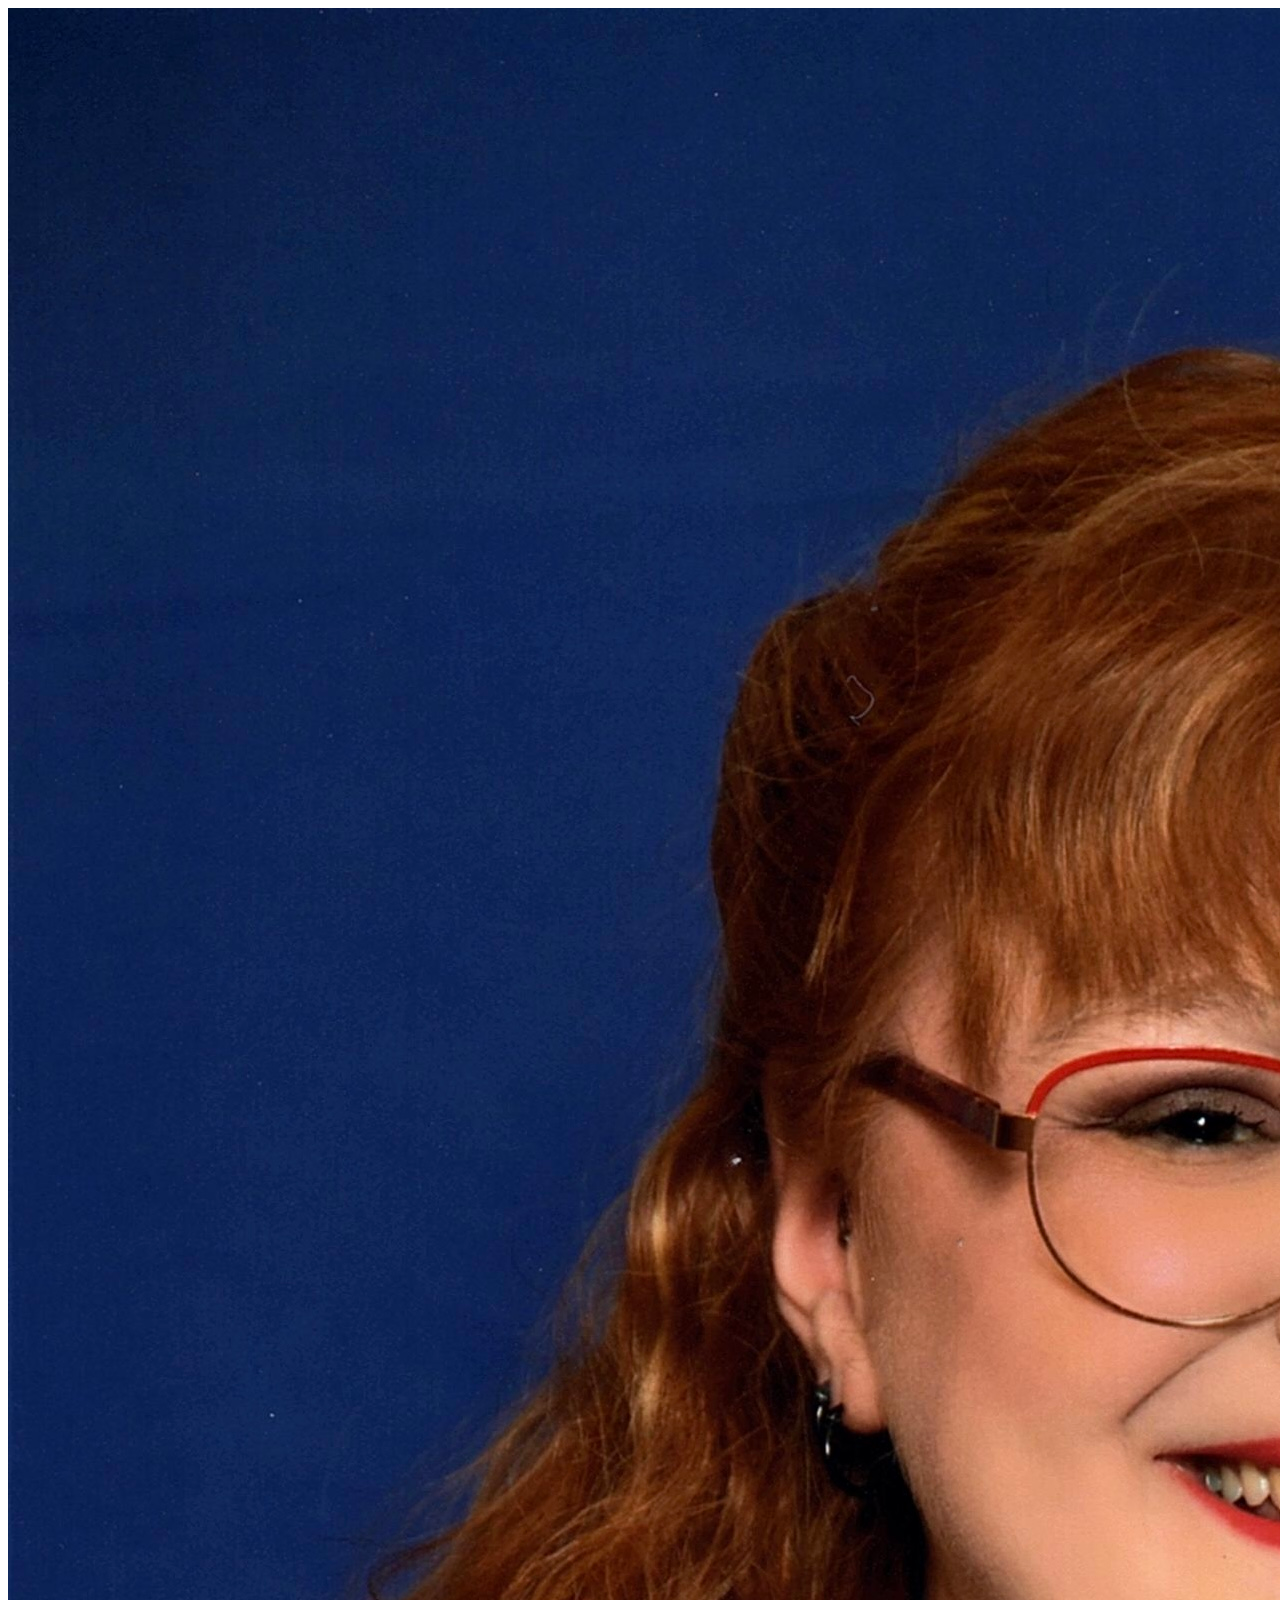
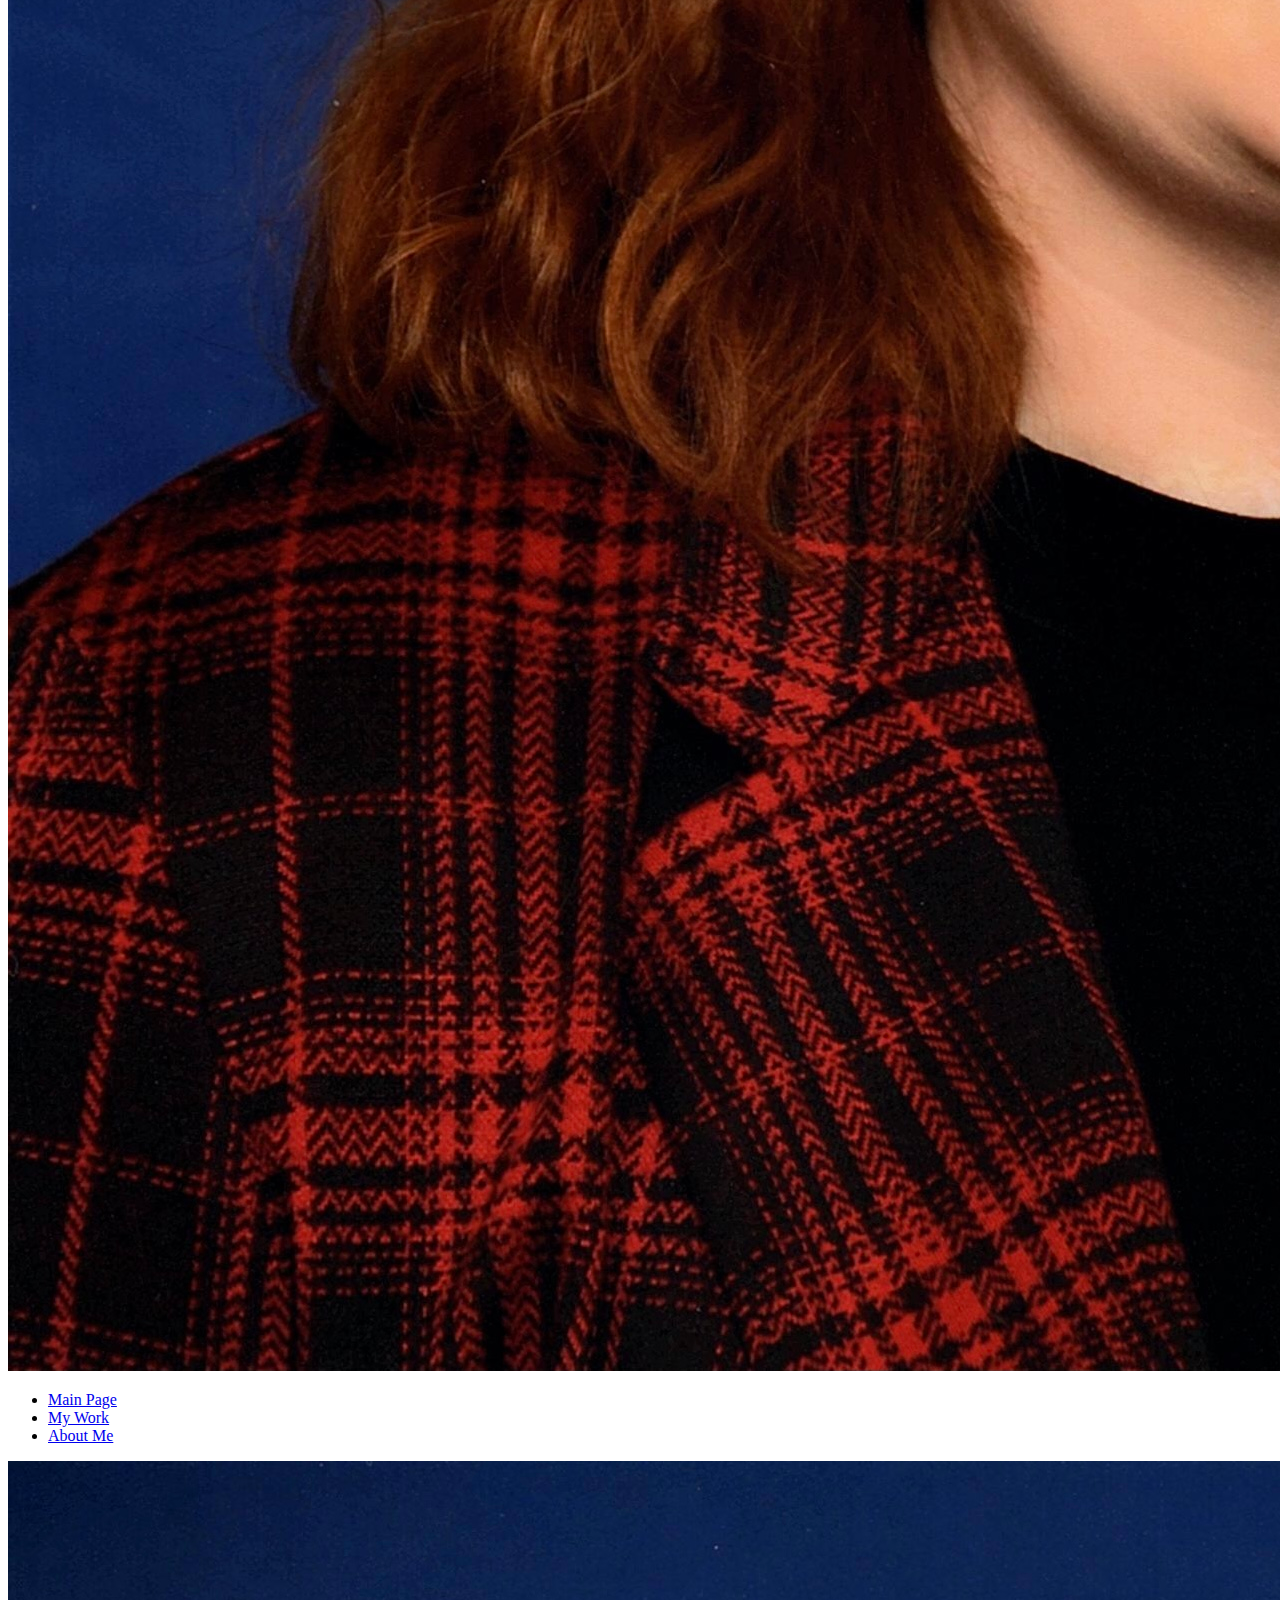
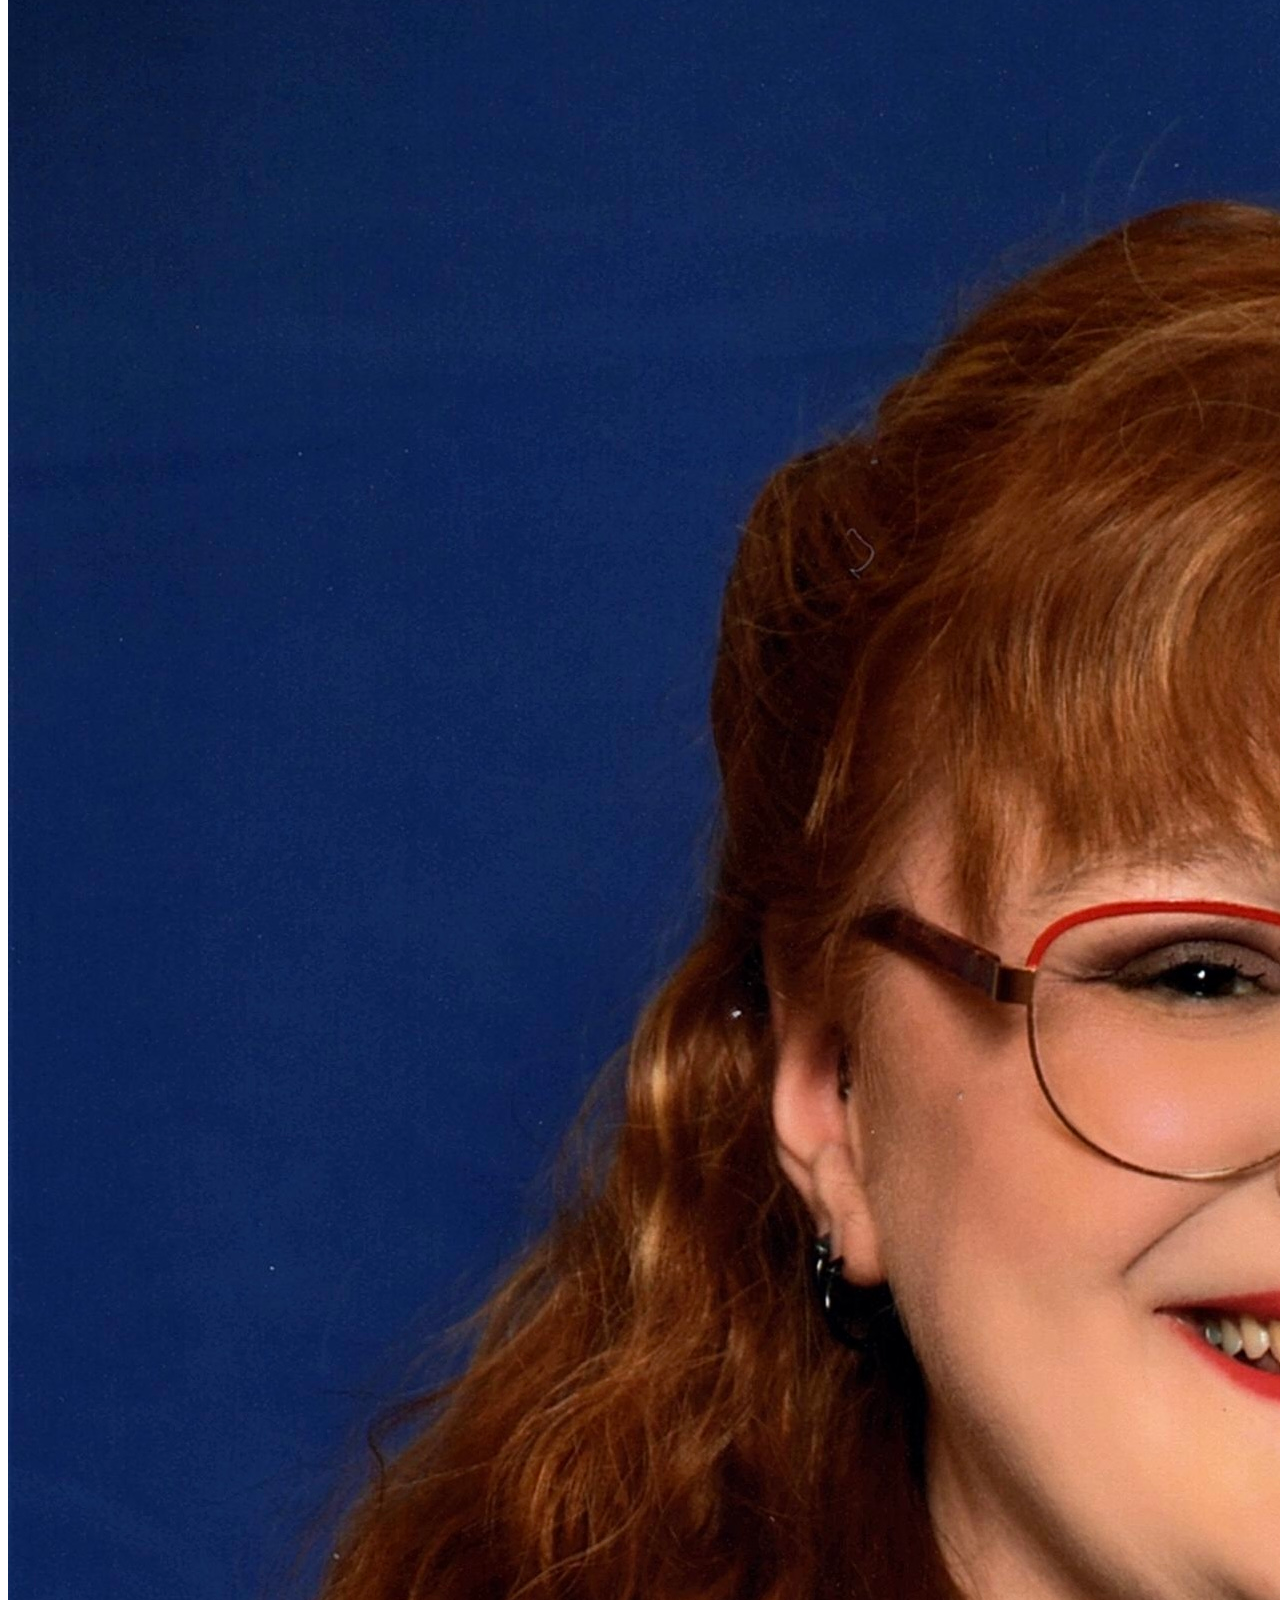
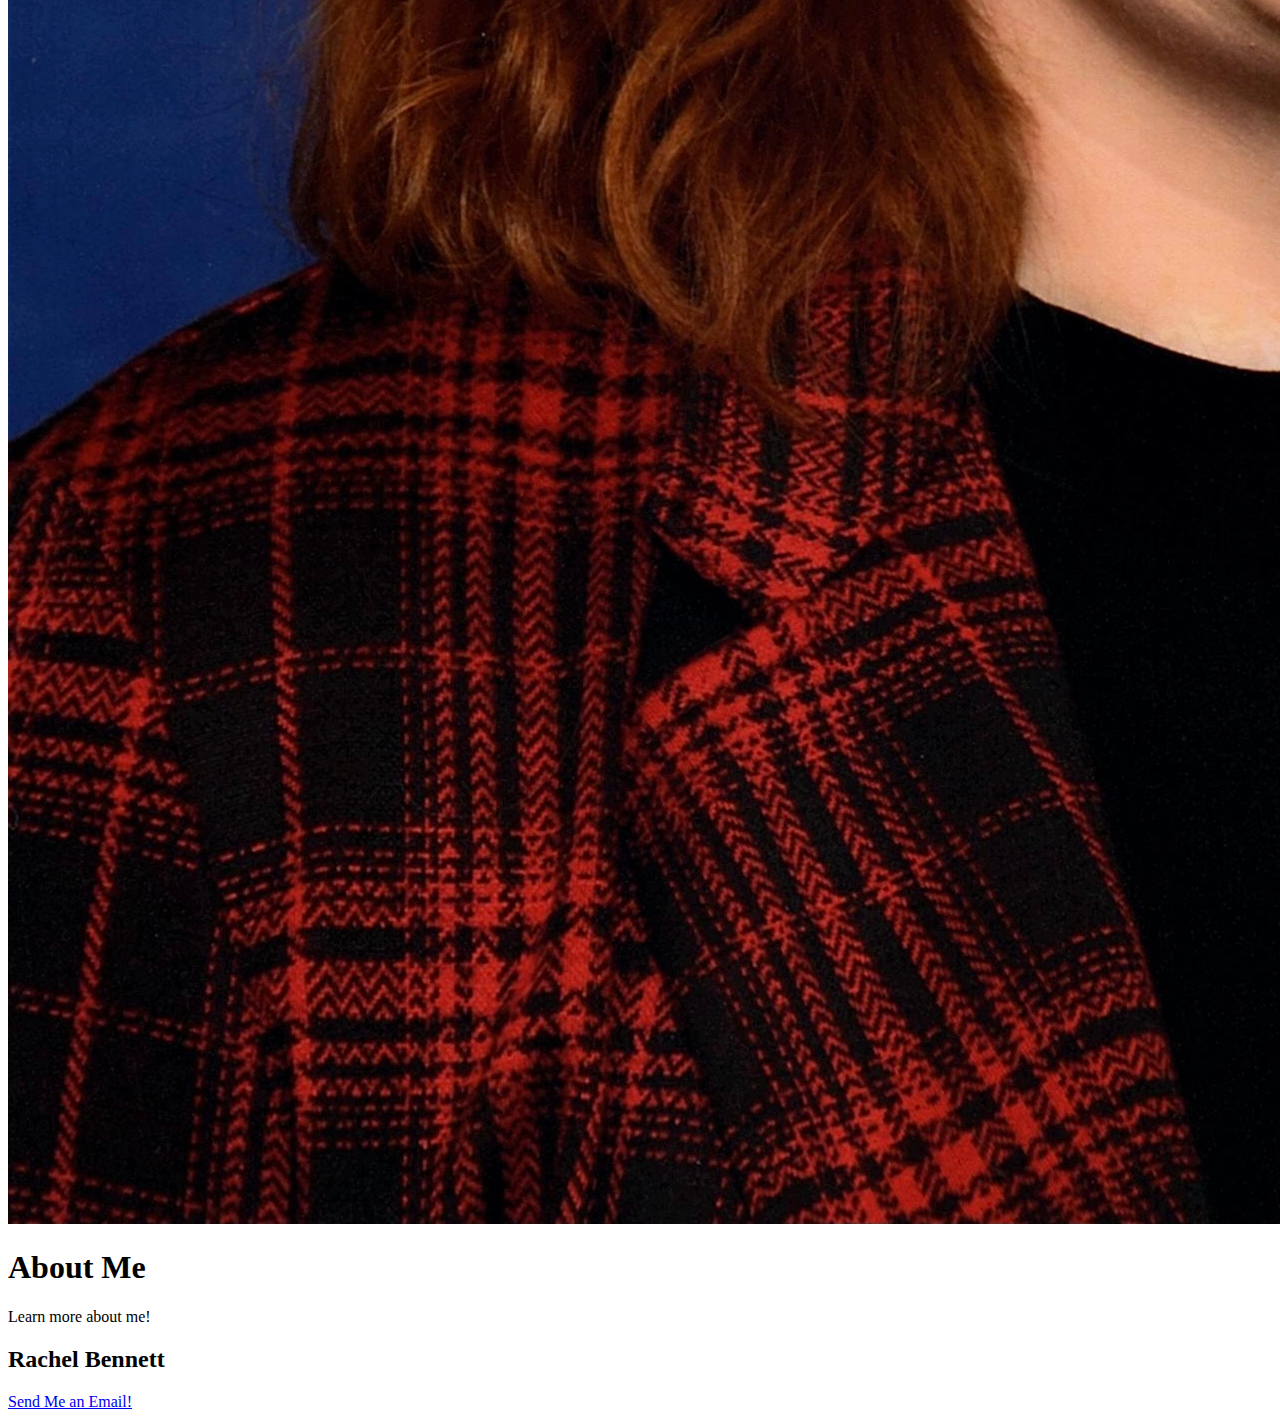
==== about-me.html @ 06984417 "adds changes requested to html" ====
<!DOCTYPE html>
<html lang="en">
<head>
    <meta charset="UTF-8">
    <meta name="viewport" content="width=device-width, initial-scale=1.0">
    <title>Rachel Bennett - Portfolio</title>
</head>
<body>
   <header>
       <nav>
           <img src="Images/rachel-bennett-photo.jpg" alt="Rachel Bennett Graduation Photo">
           <ul>
               <li> <a href="index.html">Main Page</a> </li>
               <li> <a href="my-work.html">My Work</a> </li>
               <li> <a href="about-me.html">About Me</a> </li>
           </ul>
        </nav>
   </header>
   <main>
       <div>
            <img src="Images/rachel-bennett-photo.jpg" alt="Rachel Bennett Graduation Photo">
       </div>
        <div>
             <h1>About Me</h1>
             <p>Learn more about me!</p>
         </div>   
 
   </main>
   <footer>
        <div>
            <h2>Rachel Bennett</h2>
            <p><a href="mailto: rb27500@gmail.com">Send Me an Email!</a></p>
        </div>
   </footer>
</body>
</html>
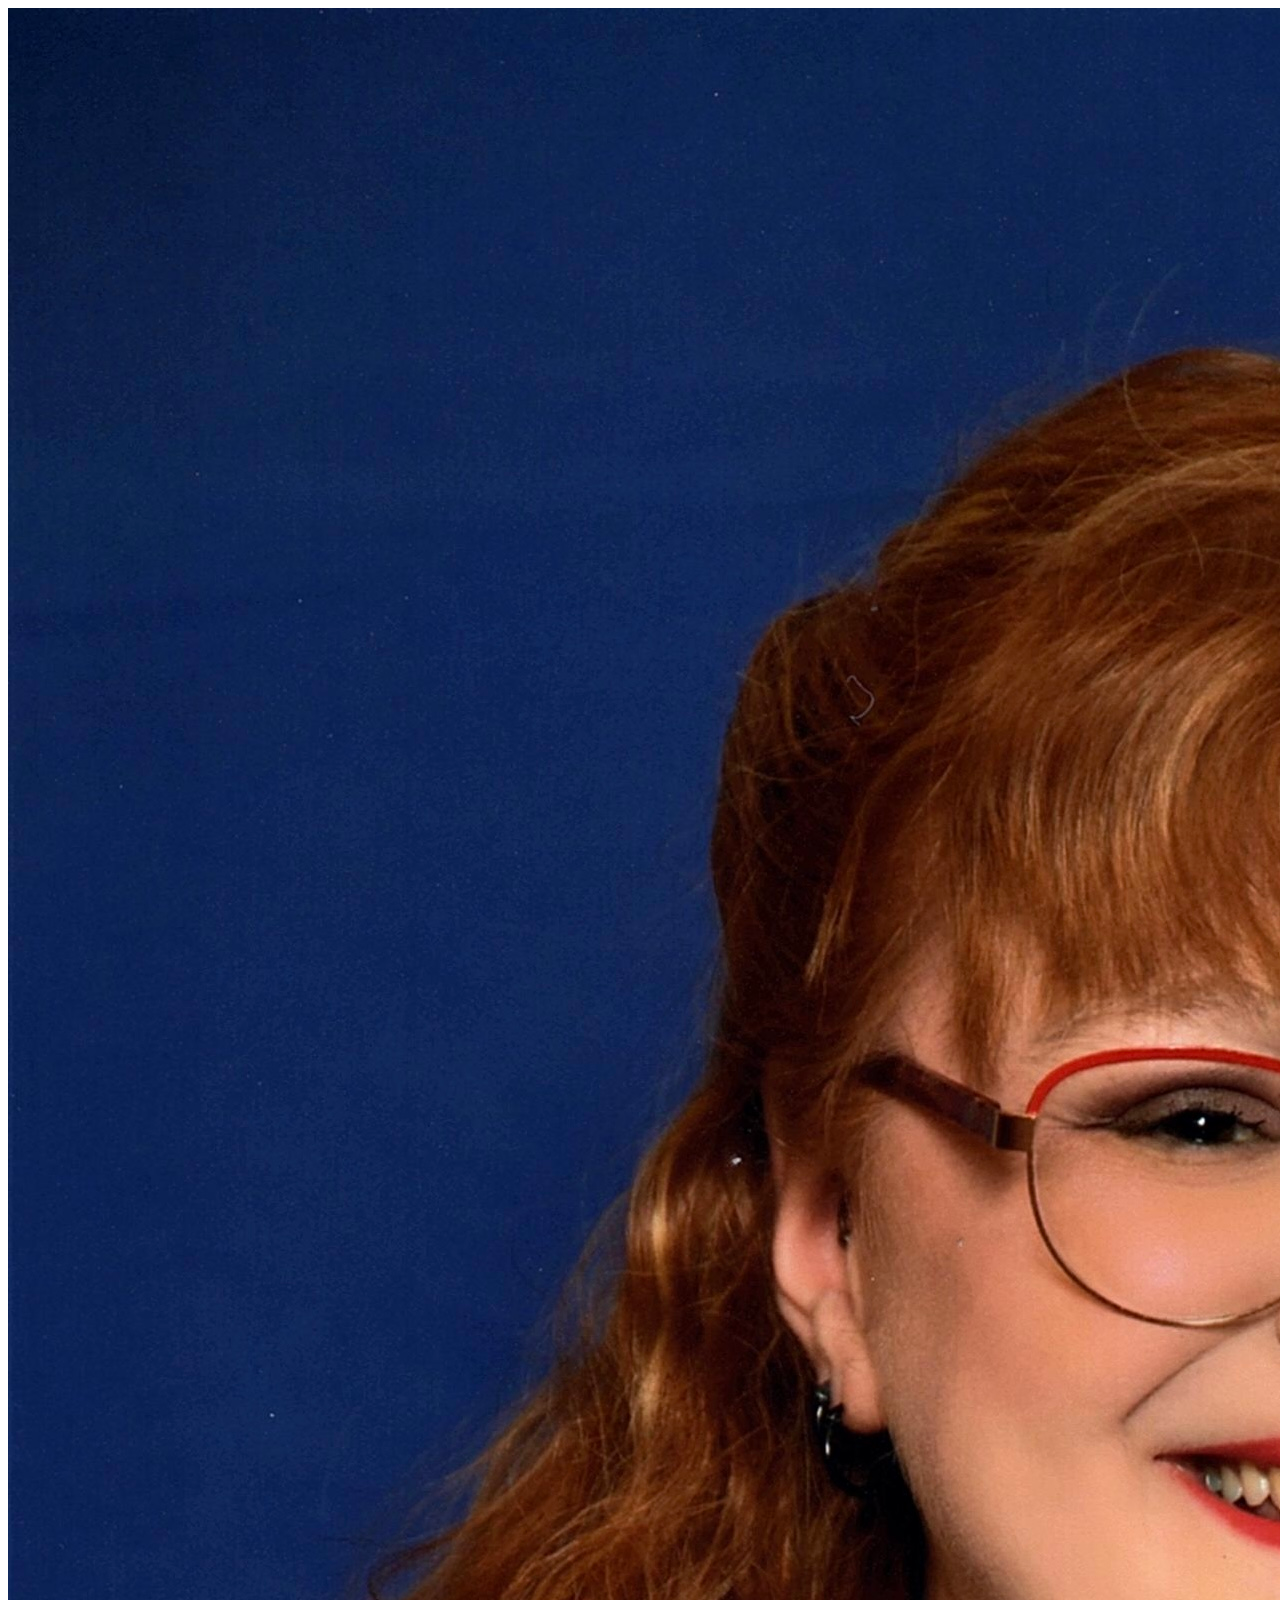
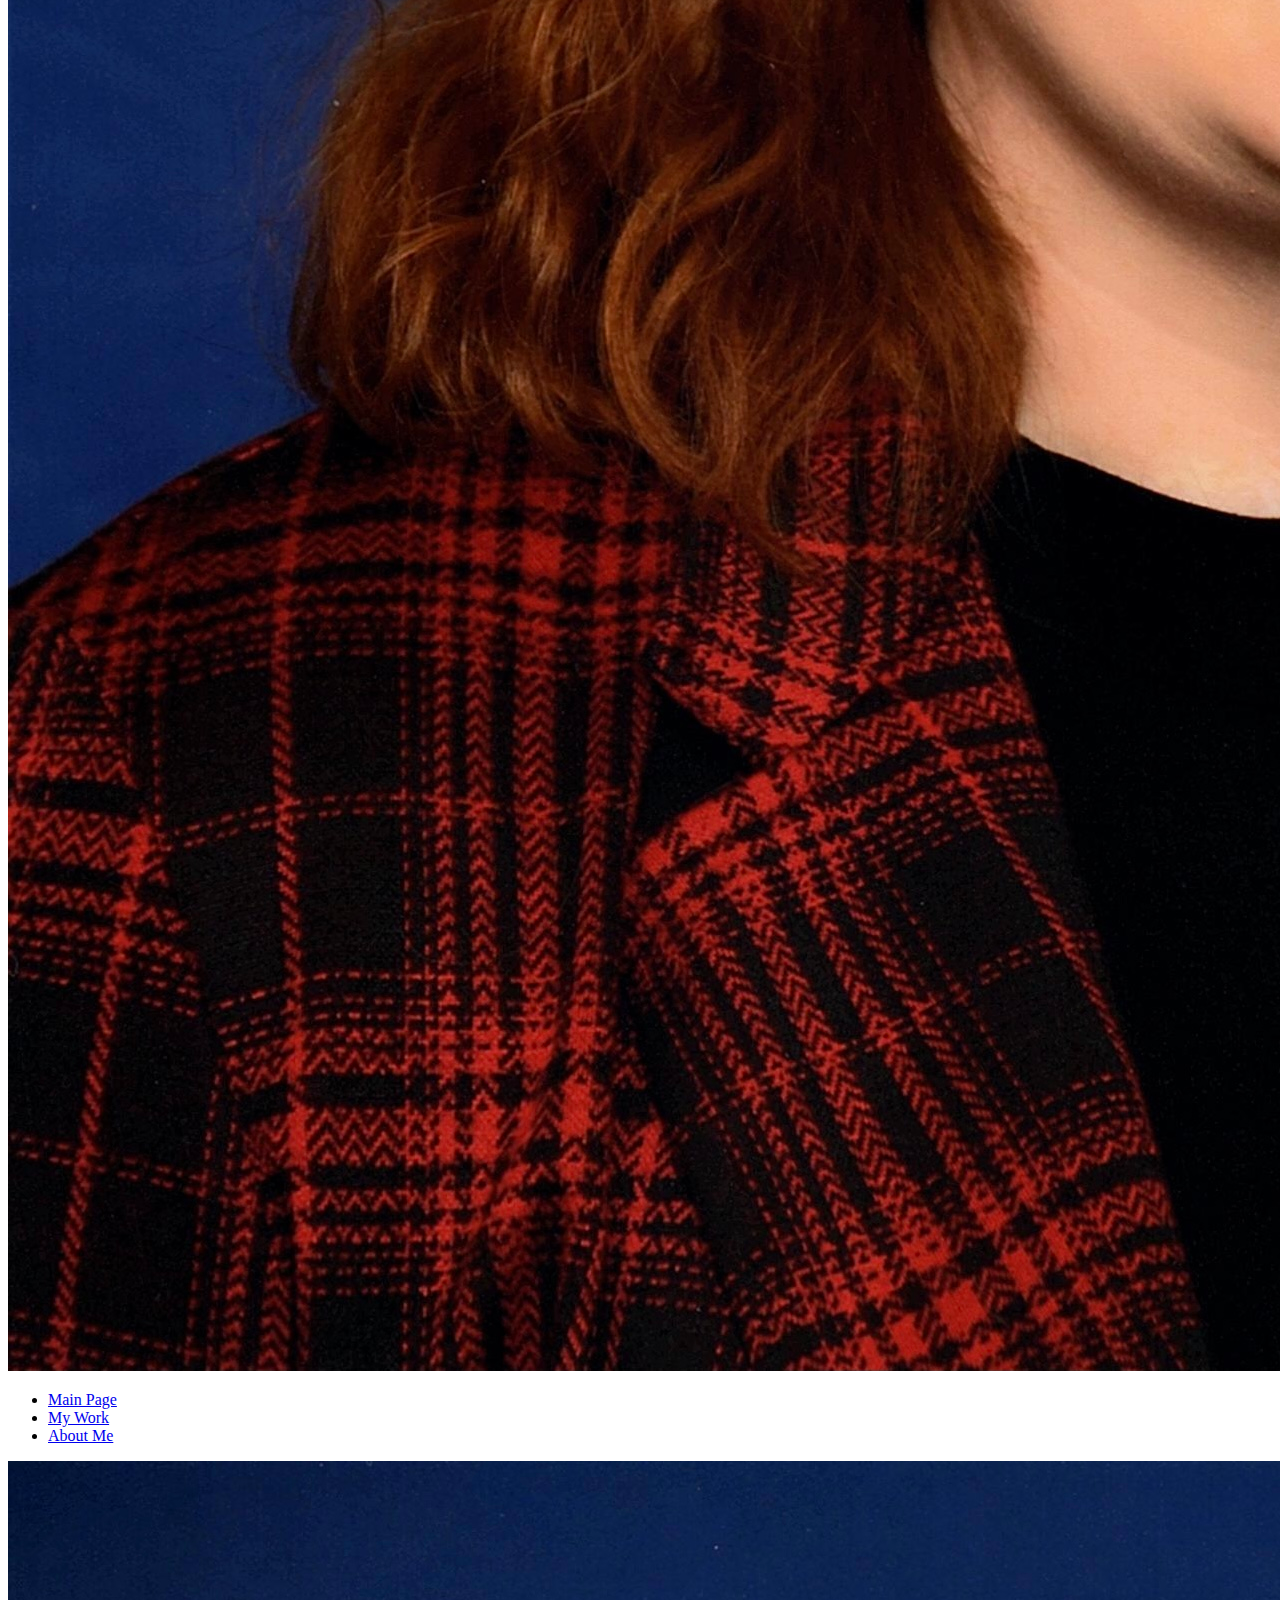
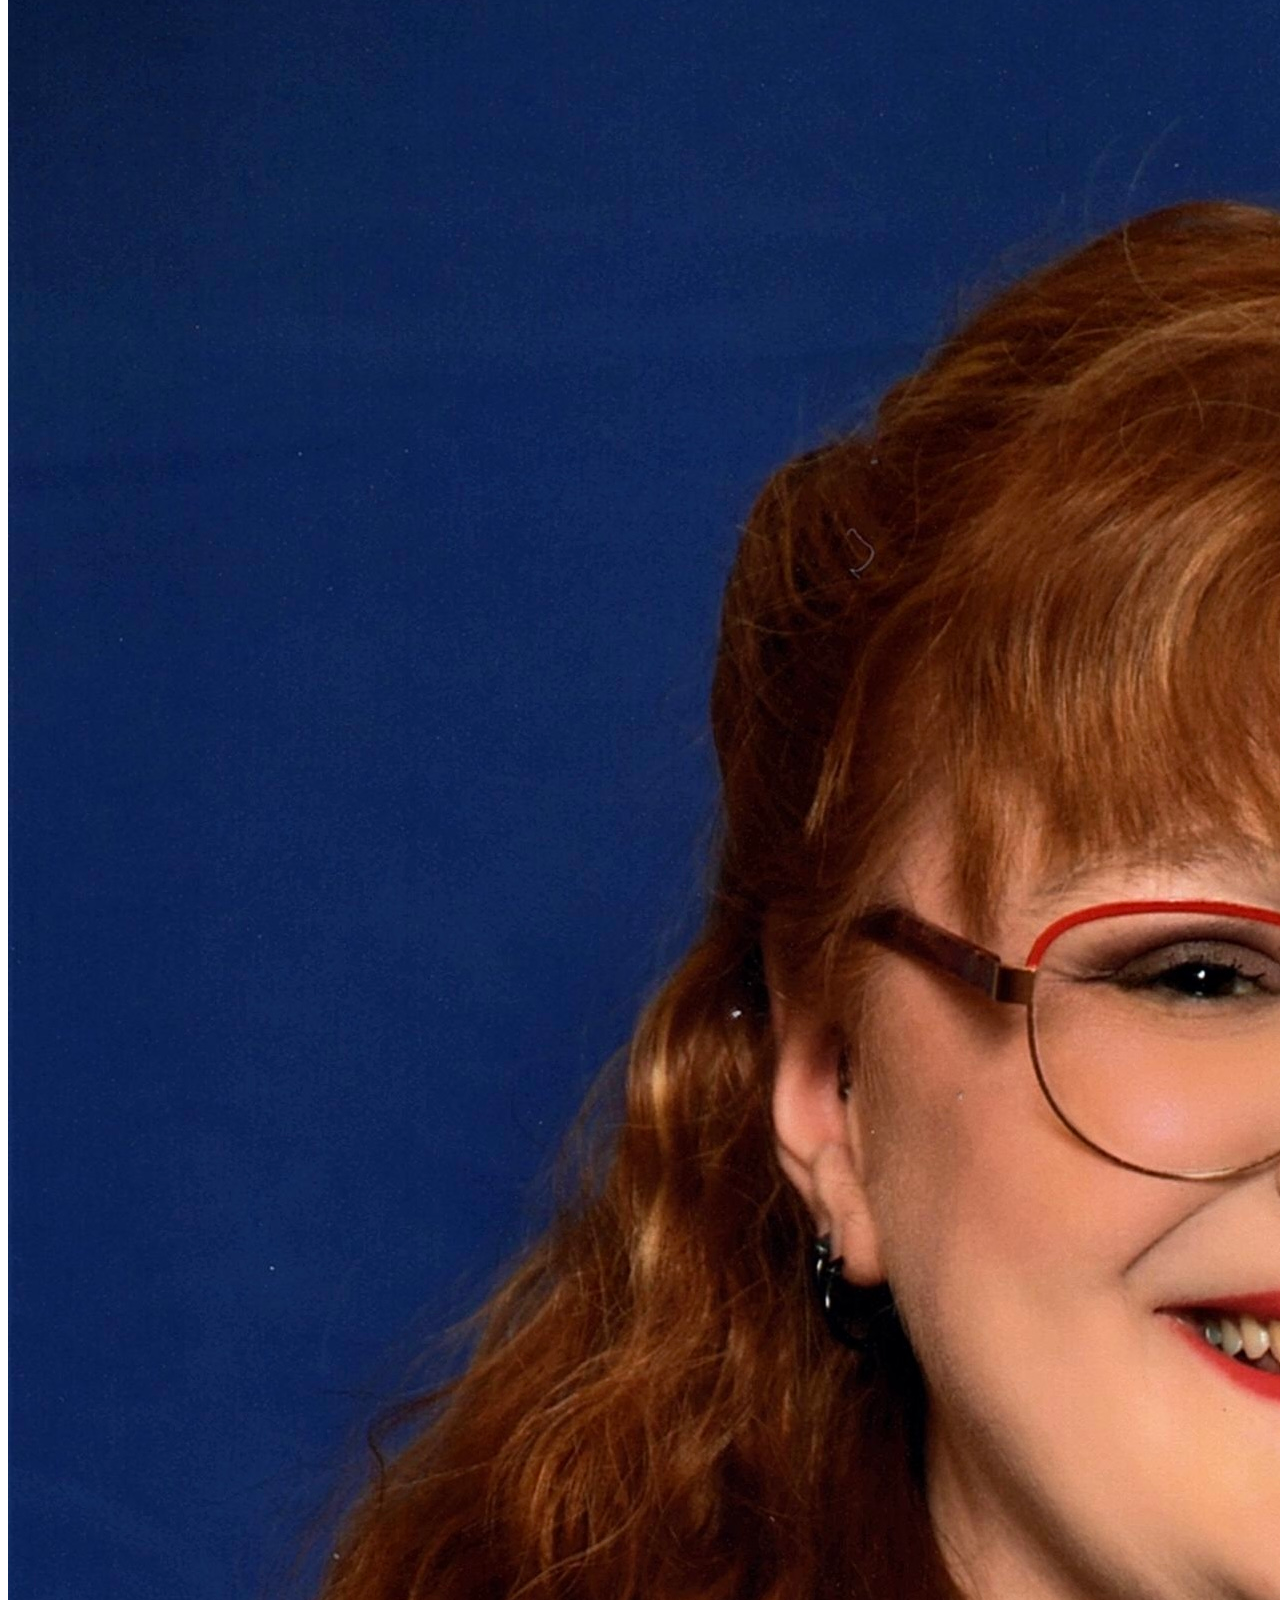
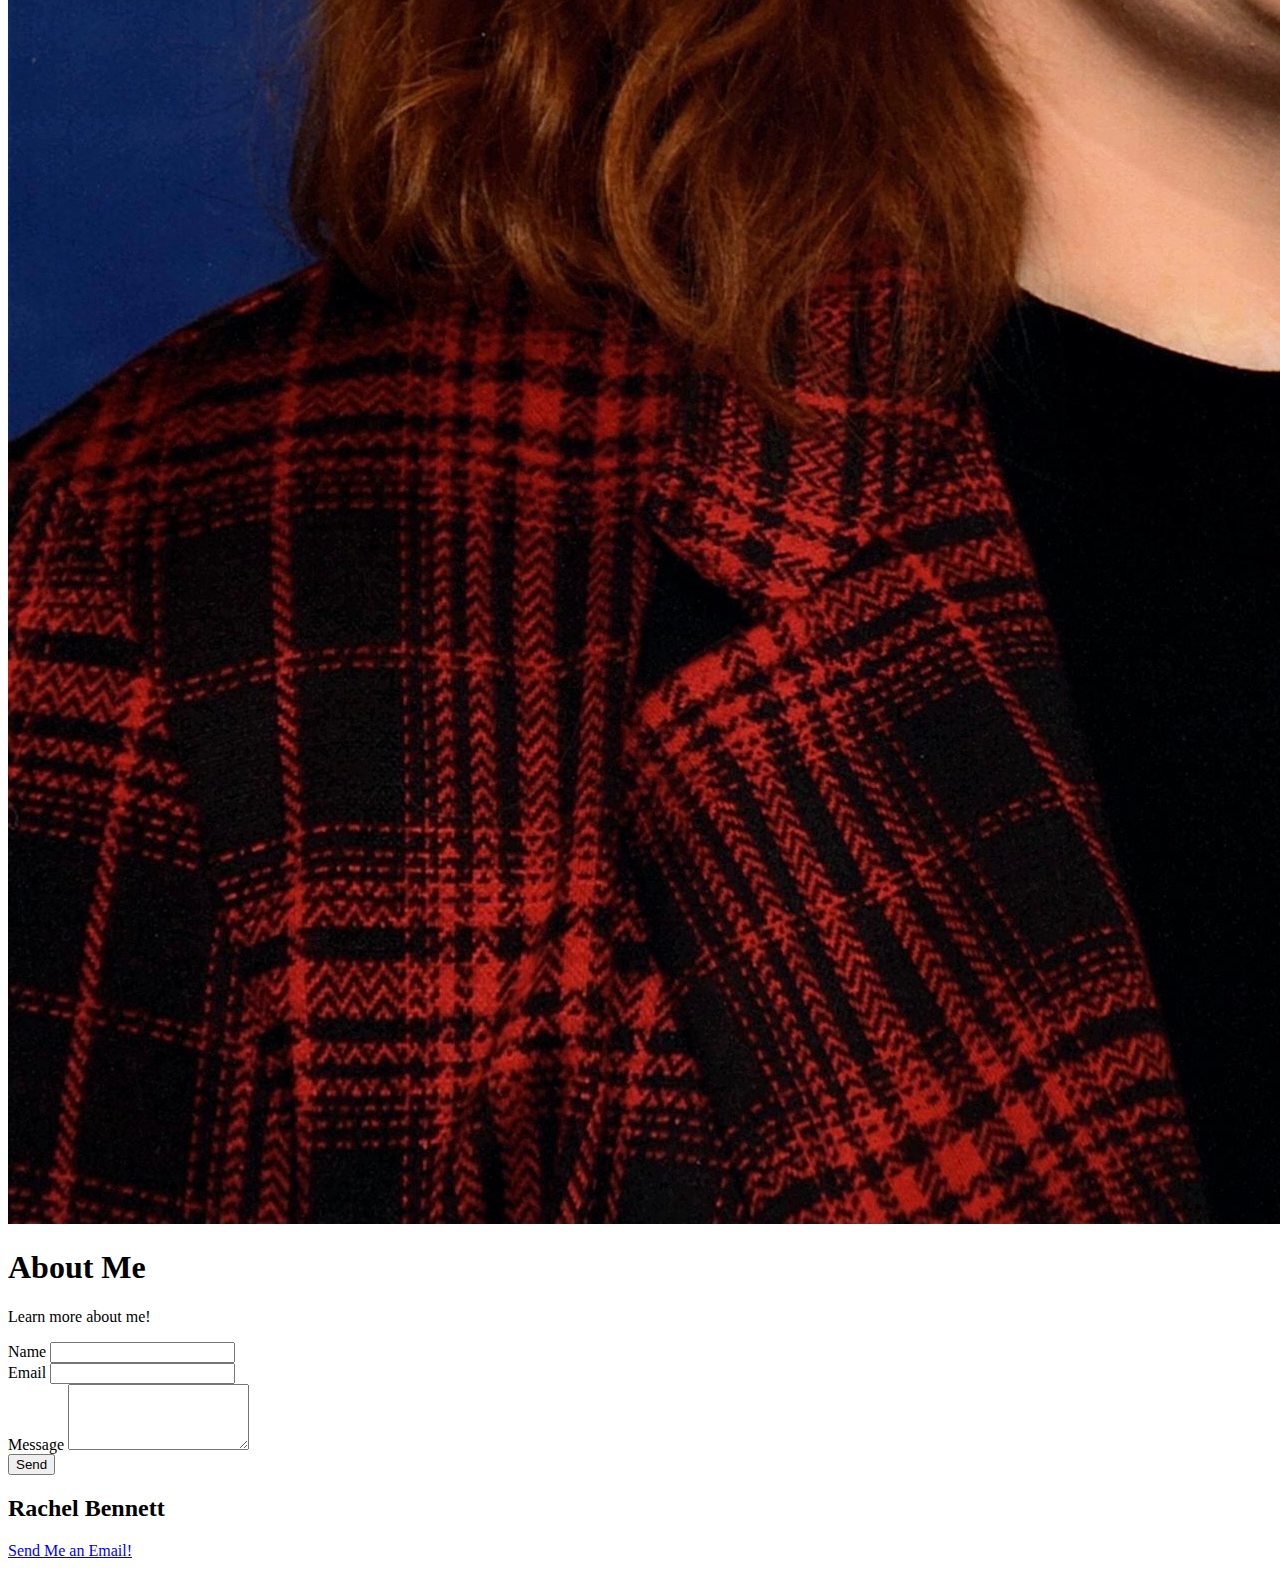
==== commit d0417112: "Form validation and error message" ====
--- a/about-me.html
+++ b/about-me.html
@@ -23,7 +23,30 @@
         <div>
              <h1>About Me</h1>
              <p>Learn more about me!</p>
-         </div>   
+         </div>  
+         <form action="https://formspree.io/f/meqnbyjq" method="post" class="validate">
+           <div>
+              <label for="name">Name</label>
+              <input id="name" type="text" name="name" class="form-input">
+        
+           </div> 
+
+            <div>
+              <label for="email">Email</label>
+              <input id="email" type="email" name="_replyto"
+            class="form-input" required>
+            </div>
+
+            <div>
+              <label for="message">Message</label>
+              <textarea id="message" name="message"
+              class="form-input" rows="4" required></textarea>
+            </div>
+
+            <div>
+              <input type="submit" value="Send"> 
+            </div>         
+        </form> 
  
    </main>
    <footer>
@@ -32,5 +55,6 @@
             <p><a href="mailto: rb27500@gmail.com">Send Me an Email!</a></p>
         </div>
    </footer>
+   <script src="script.js"></script>
 </body>
 </html>
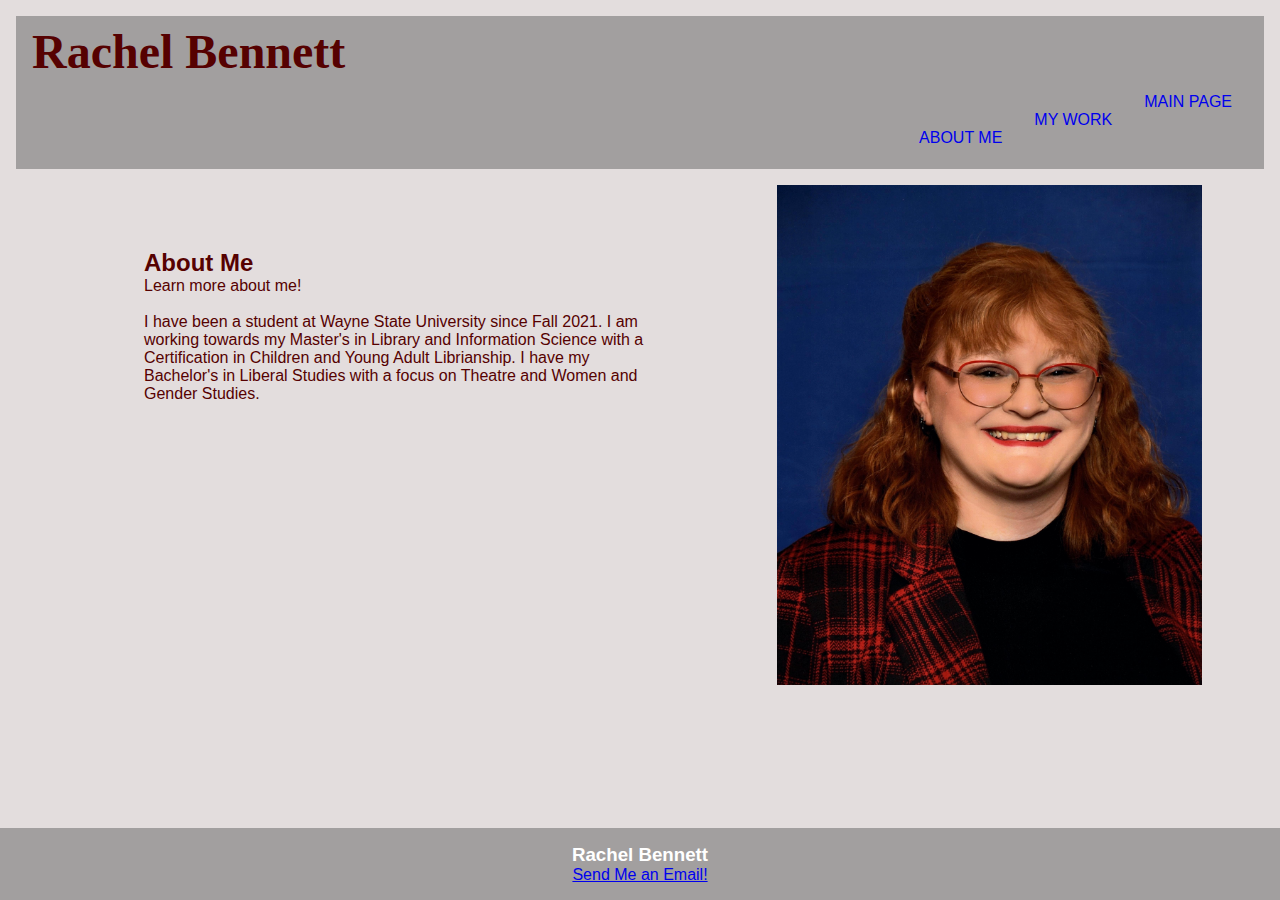
==== commit 97f752b1: "Merge pull request #4 from INF6420/css" ====
--- a/about-me.html
+++ b/about-me.html
@@ -4,12 +4,13 @@
     <meta charset="UTF-8">
     <meta name="viewport" content="width=device-width, initial-scale=1.0">
     <title>Rachel Bennett - Portfolio</title>
+    <link rel="stylesheet" href="style.css">
 </head>
 <body>
    <header>
        <nav>
-           <img src="Images/rachel-bennett-photo.jpg" alt="Rachel Bennett Graduation Photo">
-           <ul>
+        <h1 style="font-family:fantasy; font-size: 300%; ">Rachel Bennett</h1>
+           <ul class="topnav">
                <li> <a href="index.html">Main Page</a> </li>
                <li> <a href="my-work.html">My Work</a> </li>
                <li> <a href="about-me.html">About Me</a> </li>
@@ -17,44 +18,21 @@
         </nav>
    </header>
    <main>
-       <div>
-            <img src="Images/rachel-bennett-photo.jpg" alt="Rachel Bennett Graduation Photo">
-       </div>
-        <div>
-             <h1>About Me</h1>
-             <p>Learn more about me!</p>
-         </div>  
-         <form action="https://formspree.io/f/meqnbyjq" method="post" class="validate">
-           <div>
-              <label for="name">Name</label>
-              <input id="name" type="text" name="name" class="form-input">
-        
-           </div> 
-
-            <div>
-              <label for="email">Email</label>
-              <input id="email" type="email" name="_replyto"
-            class="form-input" required>
-            </div>
-
-            <div>
-              <label for="message">Message</label>
-              <textarea id="message" name="message"
-              class="form-input" rows="4" required></textarea>
-            </div>
-
-            <div>
-              <input type="submit" value="Send"> 
-            </div>         
-        </form> 
+       <div class="div3"><img src="Images/rachel-bennett-photo.jpg" alt="Rachel Bennett Graduation Photo" style="width: 425px; height: 500px"></div>
+        <div class="div4">
+             <h2>About Me</h2>
+             <p1>Learn more about me!</p1>
+             <br>
+             <br>
+             <p2>I have been a student at Wayne State University since Fall 2021. I am working towards my Master's in Library and Information Science with a Certification in Children and Young Adult Librianship. I have my Bachelor's in Liberal Studies with a focus on Theatre and Women and Gender Studies.</p2>
+         </div>   
  
    </main>
-   <footer>
+   <footer class="footer">
         <div>
-            <h2>Rachel Bennett</h2>
+            <h3>Rachel Bennett</h3>
             <p><a href="mailto: rb27500@gmail.com">Send Me an Email!</a></p>
         </div>
    </footer>
-   <script src="script.js"></script>
 </body>
 </html>
--- a/style.css
+++ b/style.css
@@ -0,0 +1,96 @@
+* {
+    box-sizing: border-box;
+    padding: 0;
+    margin: 0;
+}
+
+body {
+    background-color: rgb(227, 221, 221);
+    color: rgb(86, 1, 1);
+    font-family:'Trebuchet MS', 'Lucida Sans Unicode', 'Lucida Grande', 'Lucida Sans', Arial, sans-serif
+}
+
+img {
+    max-width: 100%;
+}
+
+header {
+    margin: 1em 1em 0 1em;
+    padding: 0.5rem 1rem;
+    background-color: rgb(162, 159, 159);
+}
+
+main {
+    padding: 1rem 1rem 2rem;
+}
+
+footer {
+    padding: 1rem;
+    background-color: rgb(162, 159, 159);
+    color: rgb(255, 255, 255)
+}
+
+nav a {
+    text-transform: uppercase;
+    text-decoration: none;
+}
+
+.main-menu {
+    position: relative;
+}
+
+.topnav {
+    overflow: hidden;
+}
+
+.topnav a {
+    float: right;
+    display: block;
+    text-align: center;
+    padding: 14px 16px;
+    text-decoration: none;
+}
+
+.topnav a:hover {
+    background-color: white;
+    color: black;
+}
+
+.div1 {
+    float: left;
+    padding-left: 10%;
+}
+
+.div2 {
+    float: right;
+    text-align: center;
+    padding-right: 5%;
+}
+
+.footer {
+    position: fixed;
+    left: 0;
+    bottom: 0;
+    width: 100%;
+    text-align: center;
+}
+
+.div3 {
+    float: right;
+    padding-right: 5%;
+    padding-bottom: 5%;
+}
+
+.div4 {
+    float: left;
+    padding-left: 10%;
+    padding-top: 5%;
+    text-align: left;
+    position: absolute;
+    inline-size: 50%;
+}
+
+.my-work {
+    text-align: left;
+    padding-left: 10%;
+}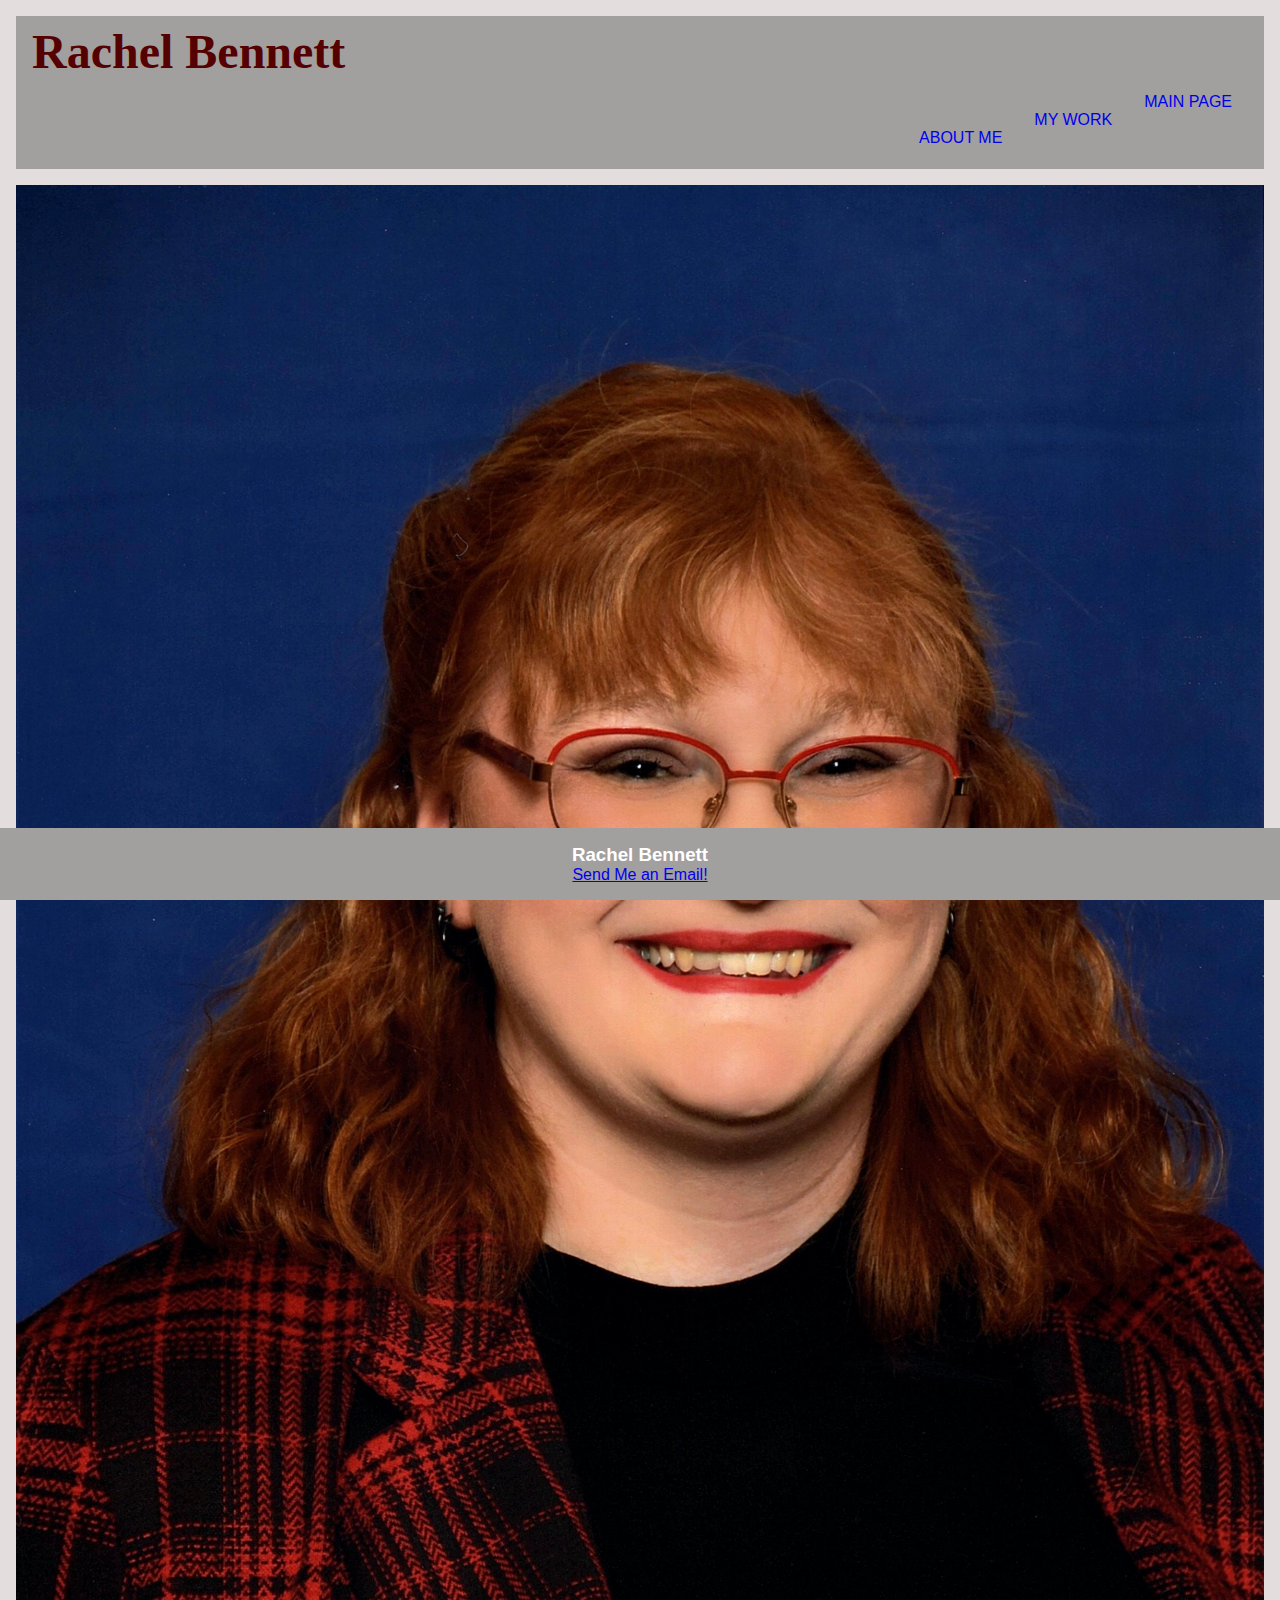
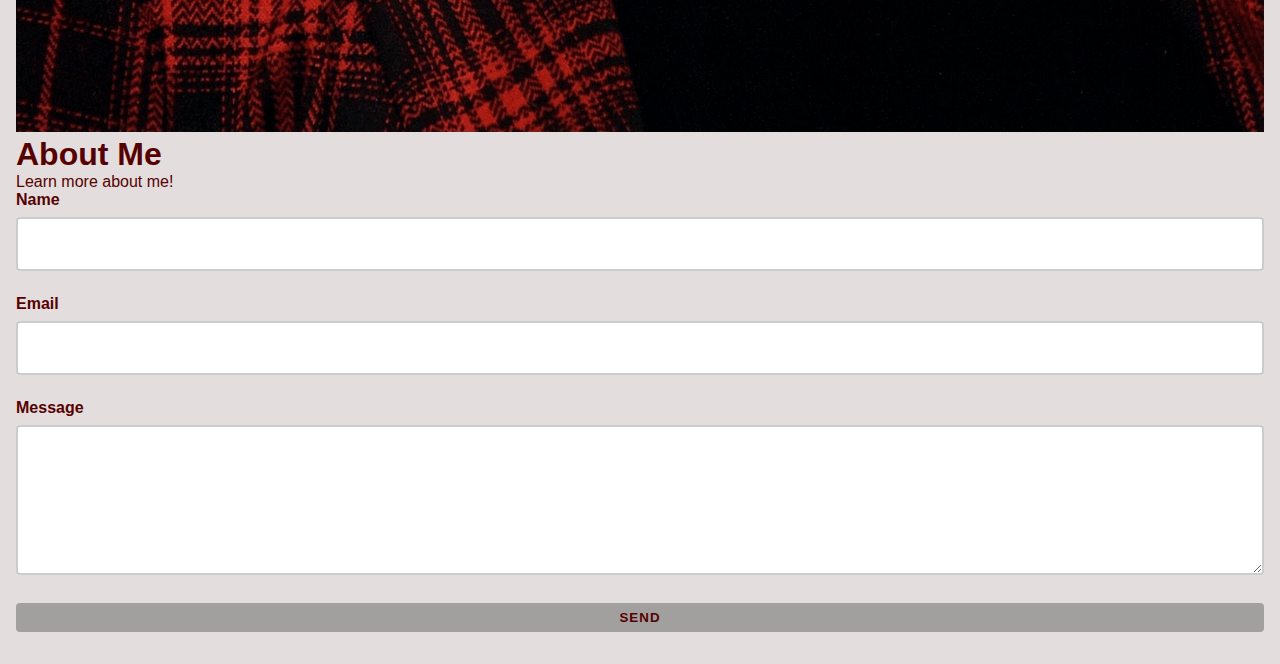
==== commit a8c76752: "Merge pull request #5 from INF6420/form" ====
--- a/about-me.html
+++ b/about-me.html
@@ -18,14 +18,36 @@
         </nav>
    </header>
    <main>
-       <div class="div3"><img src="Images/rachel-bennett-photo.jpg" alt="Rachel Bennett Graduation Photo" style="width: 425px; height: 500px"></div>
-        <div class="div4">
-             <h2>About Me</h2>
-             <p1>Learn more about me!</p1>
-             <br>
-             <br>
-             <p2>I have been a student at Wayne State University since Fall 2021. I am working towards my Master's in Library and Information Science with a Certification in Children and Young Adult Librianship. I have my Bachelor's in Liberal Studies with a focus on Theatre and Women and Gender Studies.</p2>
-         </div>   
+       <div>
+            <img src="Images/rachel-bennett-photo.jpg" alt="Rachel Bennett Graduation Photo">
+       </div>
+        <div>
+             <h1>About Me</h1>
+             <p>Learn more about me!</p>
+         </div>  
+         <form action="https://formspree.io/f/meqnbyjq" method="post" class="validate">
+           <div>
+              <label for="name">Name</label>
+              <input id="name" type="text" name="name" class="form-input">
+        
+           </div> 
+
+            <div>
+              <label for="email">Email</label>
+              <input id="email" type="email" name="_replyto"
+            class="form-input" required>
+            </div>
+
+            <div>
+              <label for="message">Message</label>
+              <textarea id="message" name="message"
+              class="form-input" rows="4" required></textarea>
+            </div>
+
+            <div>
+              <input type="submit" value="Send"> 
+            </div>         
+        </form> 
  
    </main>
    <footer class="footer">
@@ -34,5 +56,6 @@
             <p><a href="mailto: rb27500@gmail.com">Send Me an Email!</a></p>
         </div>
    </footer>
+   <script src="script.js"></script>
 </body>
 </html>
--- a/style.css
+++ b/style.css
@@ -93,4 +93,58 @@
 .my-work {
     text-align: left;
     padding-left: 10%;
+}
+
+.error {
+    border-color: red;
+}
+
+.error-message {
+    color: red;
+    margin: -1em 0 1.5em;
+}
+
+label {
+    display: block;
+    font-weight: 700;
+    margin-bottom: 0.5em;
+}
+
+.form-input{
+    border: 2px solid #ccc;
+    border-radius: 4px;
+    font-size: 16px;
+    font-weight: 400;
+    padding: 1em;
+    margin-bottom: 1.5em;
+    width: 100%;
+}
+
+.form-input:focus {
+    outline: none;
+    border: black;
+}
+
+[type="submit"] {
+    background: rgb(162, 159, 159);
+    color:rgb(86, 1, 1);
+    width: 100%;
+    font-weight: 700;
+    text-transform: uppercase;
+    letter-spacing: 1px;
+    border-radius: 4px;
+    border: 0;
+    padding: 0.5em;
+    cursor: pointer;
+}
+
+[type="submit"]:hover,
+[type="submit"]:focus {
+    background: rgb(80, 77, 77);
+    color: rgb(224, 38, 38);
+}
+
+textarea {
+    height: 150px;
+    resize: vertical;
 }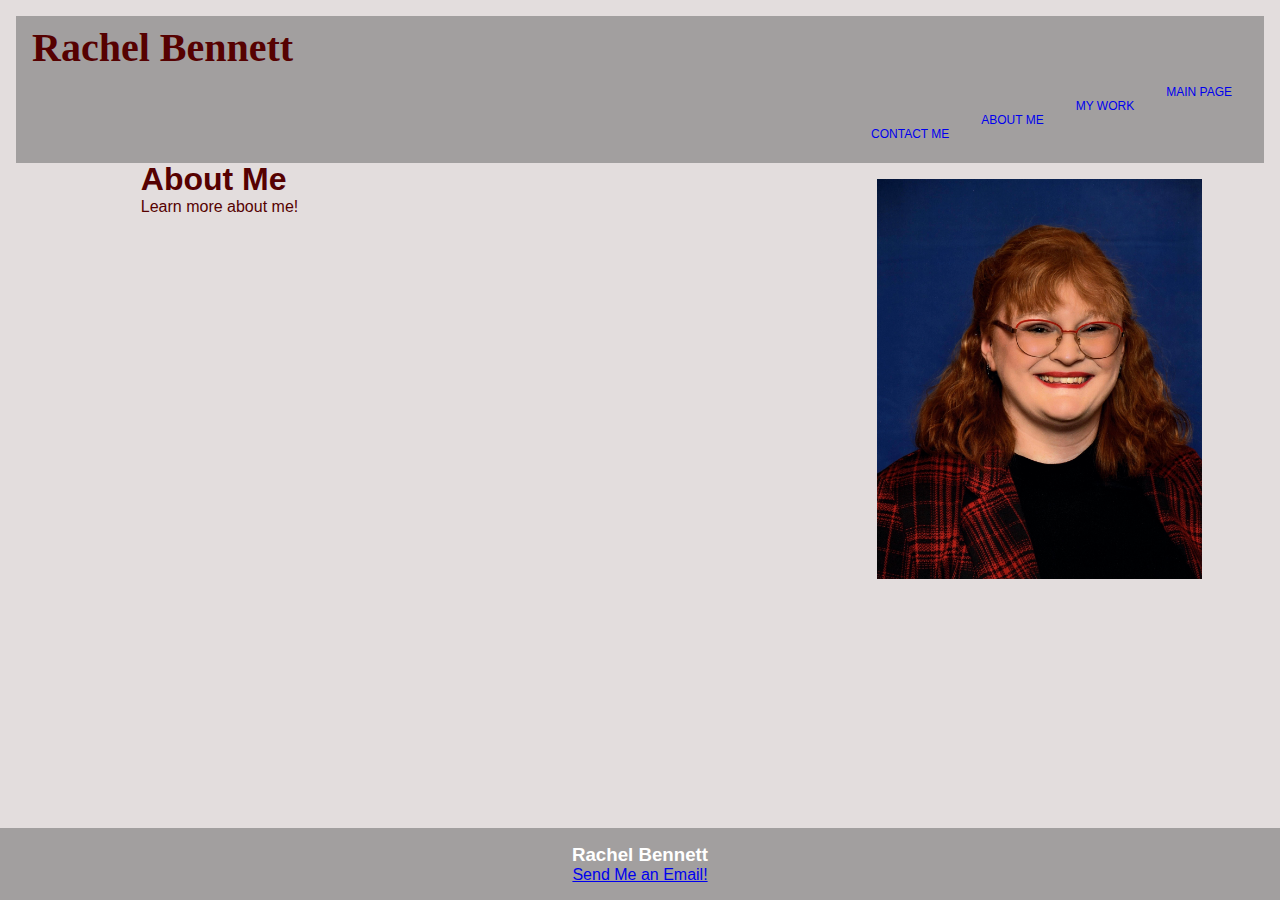
==== commit e276c853: "changes made for audit and new page" ====
--- a/about-me.html
+++ b/about-me.html
@@ -9,46 +9,24 @@
 <body>
    <header>
        <nav>
-        <h1 style="font-family:fantasy; font-size: 300%; ">Rachel Bennett</h1>
+        <h1 style="font-family:fantasy; font-size: 250%; ">Rachel Bennett</h1>
            <ul class="topnav">
                <li> <a href="index.html">Main Page</a> </li>
                <li> <a href="my-work.html">My Work</a> </li>
                <li> <a href="about-me.html">About Me</a> </li>
+               <li> <a href="contact.html">Contact Me</a></li>
            </ul>
         </nav>
    </header>
    <main>
-       <div>
-            <img src="Images/rachel-bennett-photo.jpg" alt="Rachel Bennett Graduation Photo">
+       <div class="div3">
+            <img src="Images/rachel-bennett-photo.jpg" alt="Rachel Bennett Graduation Photo" style="height: 400px; width: 325px">
        </div>
-        <div>
+        <div class="div4">
              <h1>About Me</h1>
              <p>Learn more about me!</p>
          </div>  
-         <form action="https://formspree.io/f/meqnbyjq" method="post" class="validate">
-           <div>
-              <label for="name">Name</label>
-              <input id="name" type="text" name="name" class="form-input">
-        
-           </div> 
-
-            <div>
-              <label for="email">Email</label>
-              <input id="email" type="email" name="_replyto"
-            class="form-input" required>
-            </div>
-
-            <div>
-              <label for="message">Message</label>
-              <textarea id="message" name="message"
-              class="form-input" rows="4" required></textarea>
-            </div>
-
-            <div>
-              <input type="submit" value="Send"> 
-            </div>         
-        </form> 
- 
+         
    </main>
    <footer class="footer">
         <div>
@@ -56,6 +34,5 @@
             <p><a href="mailto: rb27500@gmail.com">Send Me an Email!</a></p>
         </div>
    </footer>
-   <script src="script.js"></script>
 </body>
 </html>
--- a/style.css
+++ b/style.css
@@ -41,6 +41,7 @@
 
 .topnav {
     overflow: hidden;
+    font-size: 12px;
 }
 
 .topnav a {
@@ -59,6 +60,8 @@
 .div1 {
     float: left;
     padding-left: 10%;
+    position: relative;
+    bottom: 8px;
 }
 
 .div2 {
@@ -82,12 +85,21 @@
 }
 
 .div4 {
-    float: left;
     padding-left: 10%;
     padding-top: 5%;
     text-align: left;
-    position: absolute;
+    position: relative;
+    bottom: 80px;
     inline-size: 50%;
+}
+
+.div5 {
+    text-align: left;
+    margin-left: 2%;
+    margin-right: 2%;
+    margin-top: 1%;
+    margin-bottom: 1%;
+    zoom: .75;
 }
 
 .my-work {
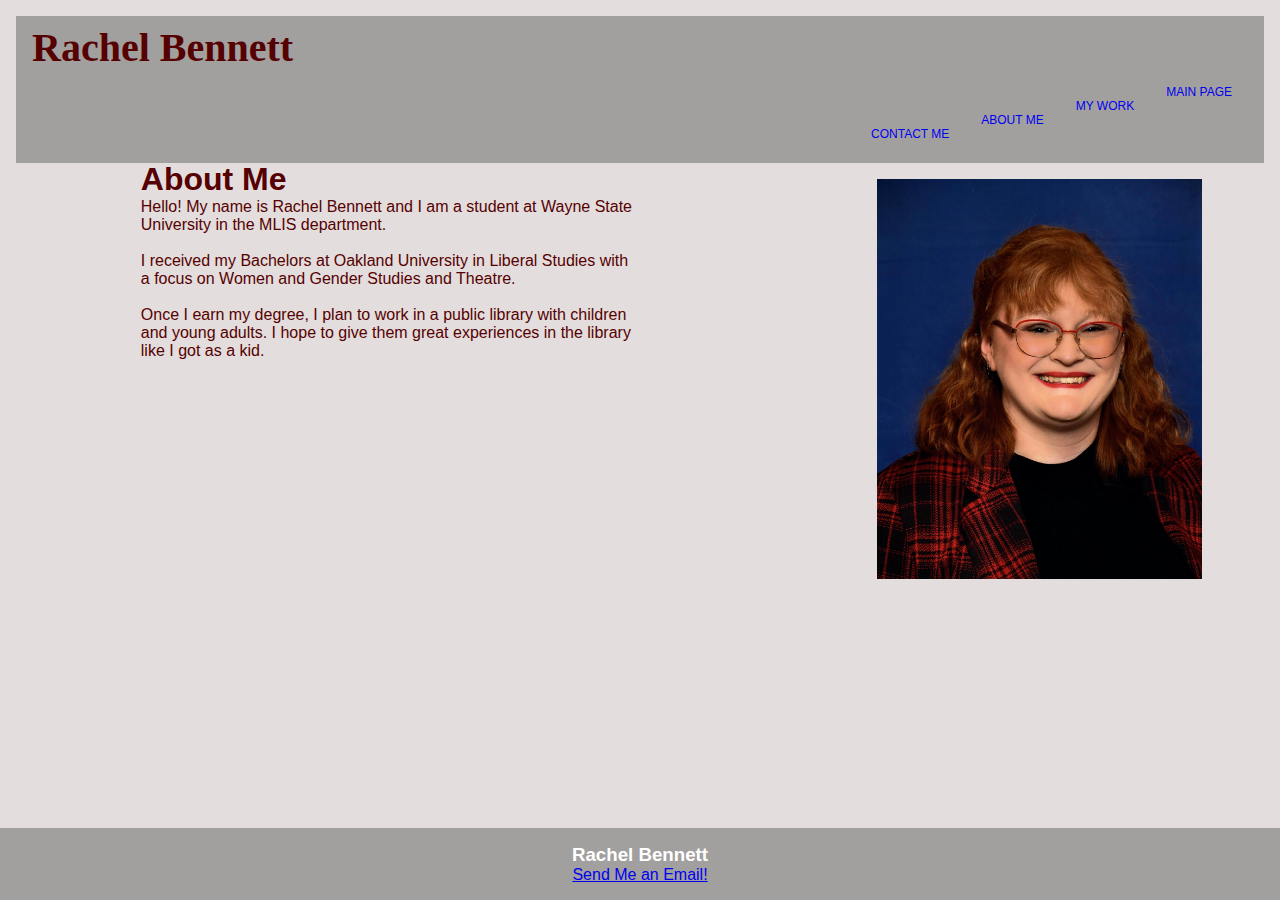
==== commit 4379a67c: "Merge pull request #7 from INF6420/Edits" ====
--- a/about-me.html
+++ b/about-me.html
@@ -24,7 +24,11 @@
        </div>
         <div class="div4">
              <h1>About Me</h1>
-             <p>Learn more about me!</p>
+             <p>Hello! My name is Rachel Bennett and I am a student at Wayne State University in the MLIS department.</p>
+             <br>
+             <p>I received my Bachelors at Oakland University in Liberal Studies with a focus on Women and Gender Studies and Theatre.</p>
+             <br>
+             <p>Once I earn my degree, I plan to work in a public library with children and young adults. I hope to give them great experiences in the library like I got as a kid.</p>
          </div>  
          
    </main>
